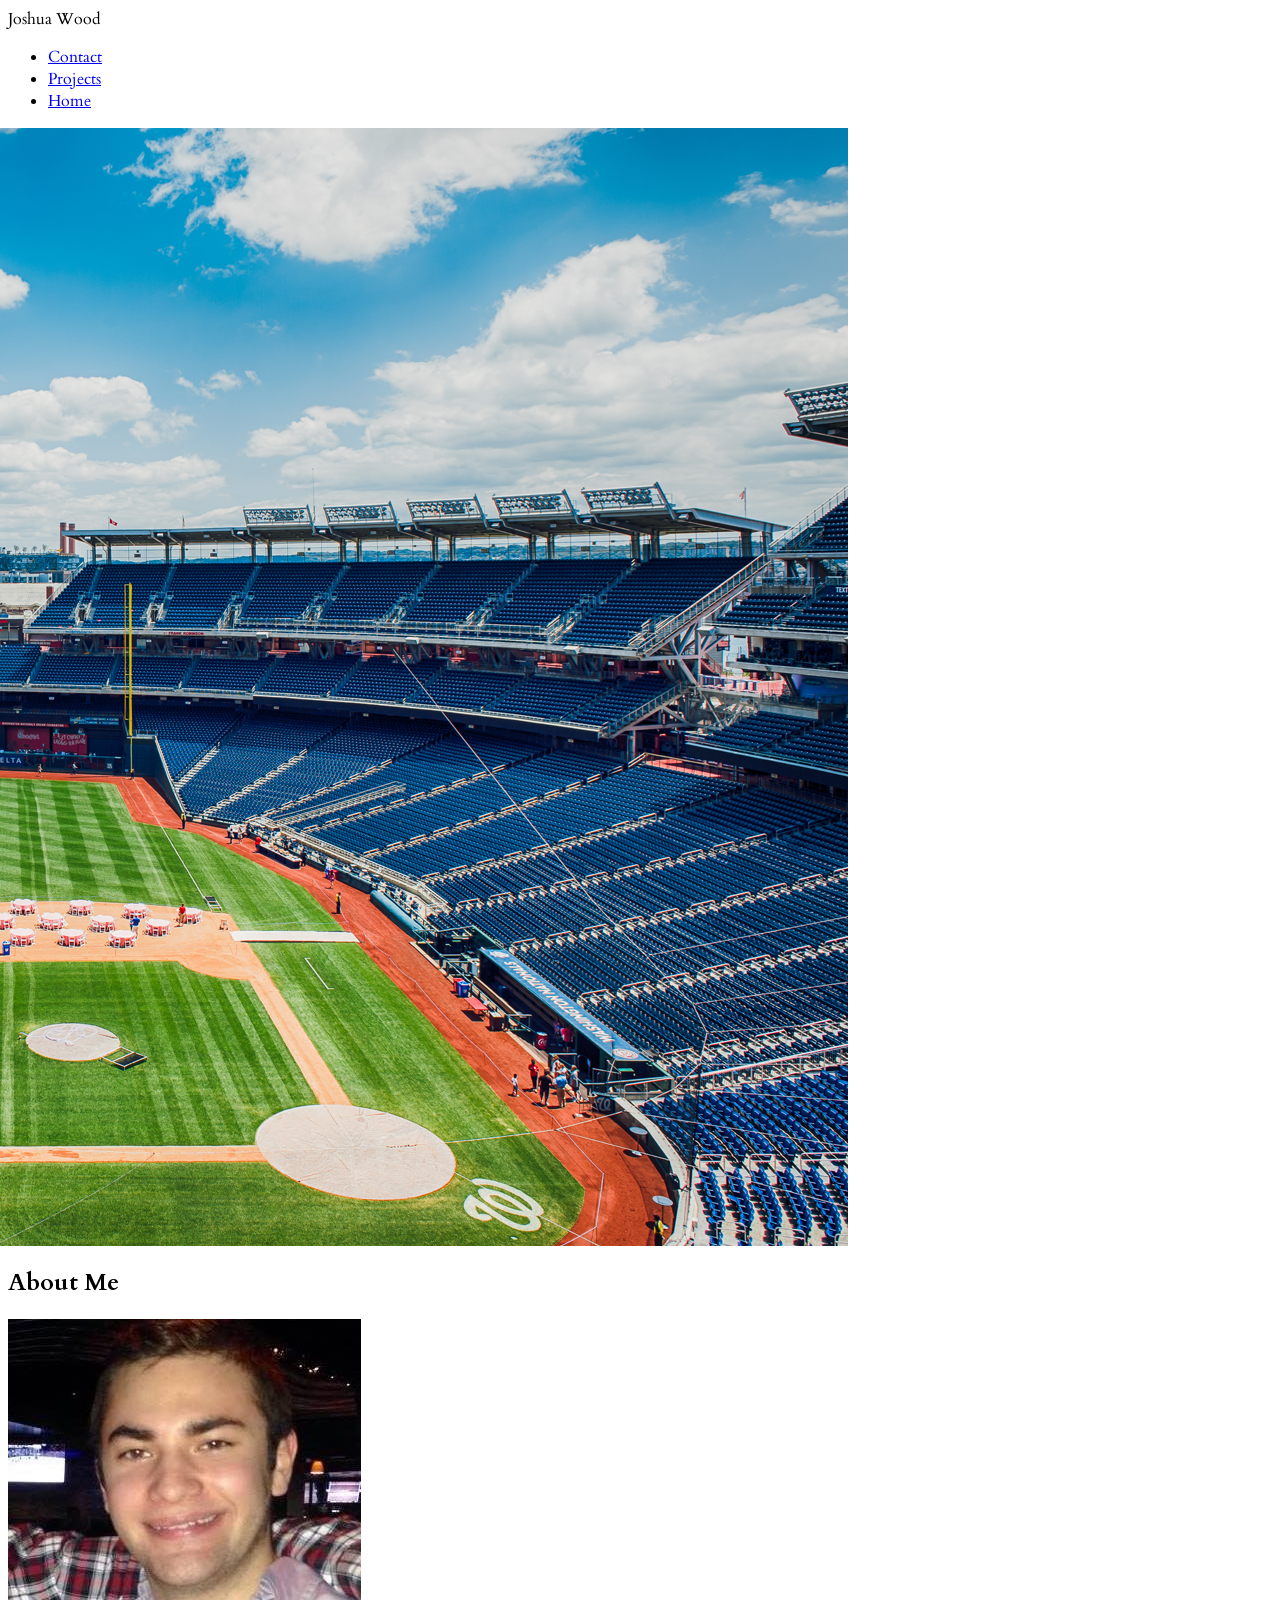
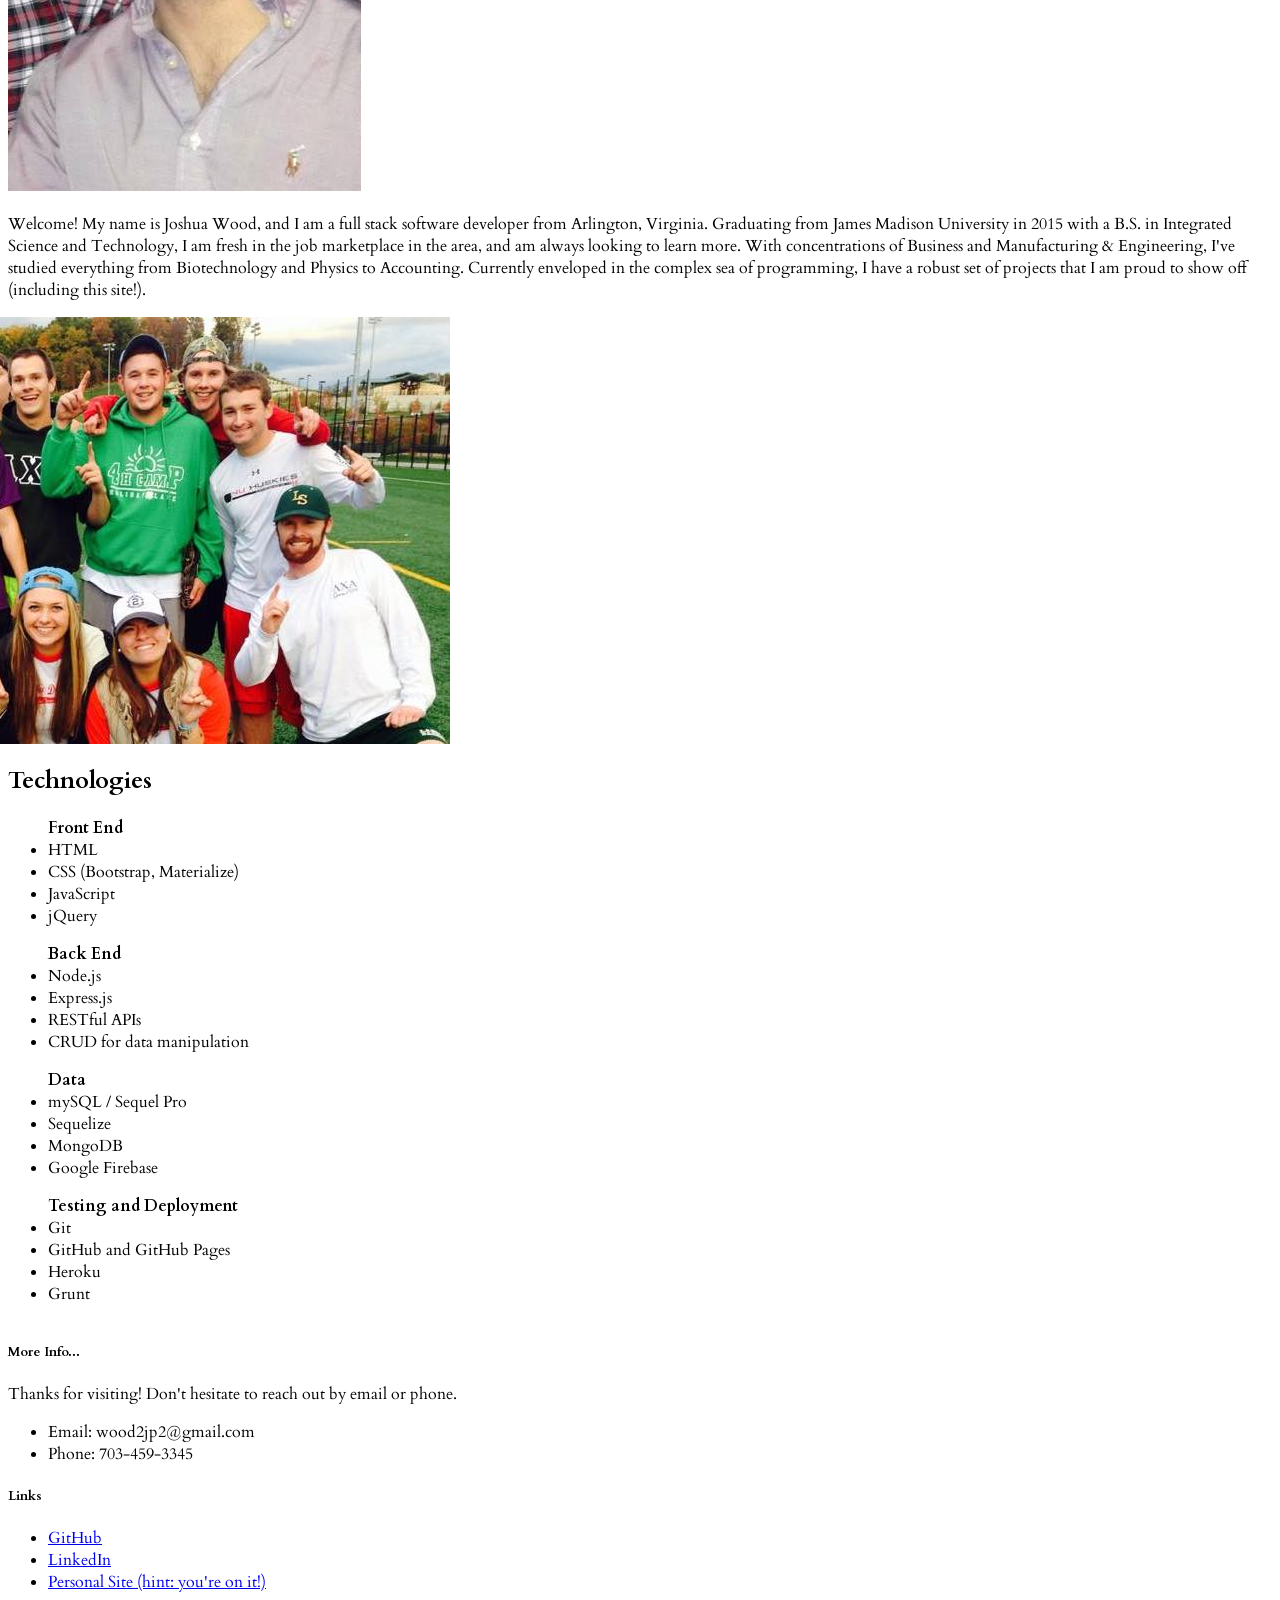
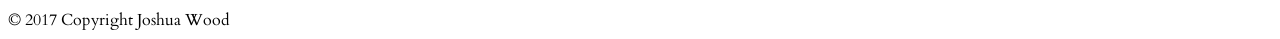
==== portfolioIndexJPW.html @ a68e0f6c "pretty much done with projects page, adding resume page and need contact" ====
<!DOCTYPE html>
<html>

<head>
  <!--Import Google Icon Font-->
  <link href="https://fonts.googleapis.com/icon?family=Material+Icons" rel="stylesheet">
  <!--Import materialize.css-->
  <link type="text/css" rel="stylesheet" href="css/materialize.min.css" media="screen,projection" />
  <link href="https://fonts.googleapis.com/css?family=Cardo" rel="stylesheet">
  <link type='text/css' rel="stylesheet" href="css/personalStyleJPW.css">
  <!--Let browser know website is optimized for mobile-->
  <meta name="viewport" content="width=device-width, initial-scale=1.0" />
</head>

<body>

  <header>
    <div class='navbar-fixed'>
      <nav>
        <div class="nav-wrapper blue accent-2">
          <a class="brand-logo center">Joshua Wood</a>
          <ul class="left hide-on-med-and-down">
            <li><a href="portfolioContactJPW.html">Contact</a></li>
            <li><a href="portfolioProjectsJPW.html">Projects</a></li>
            <li class="active"><a href="portfolioIndexJPW.html">Home</a></li>

          </ul>
        </div>
      </nav>
    </div>
  </header>

  <main>
    <div class="parallax-container">
      <div class="parallax"><img src="images/nats.jpg"></div>
    </div>
    <div class="section white">
      <div class="row container">
        <h2 class="header">About Me</h2>
        <div class="col s2">
          <img src="images/josh.jpg" alt="" class="circle responsive-img">
          <!-- notice the "circle" class -->
        </div>
        <div class='col s10'>
          <p class="grey-text text-darken-3 lighten-3">Welcome! My name is Joshua Wood, and I am a full stack software developer from Arlington, Virginia. Graduating from James Madison University in 2015 with a B.S. in Integrated Science and Technology, I am fresh in the job marketplace in the area,
            and am always looking to learn more. With concentrations of Business and Manufacturing & Engineering, I've studied everything from Biotechnology and Physics to Accounting. Currently enveloped in the complex sea of programming, I have a robust
            set of projects that I am proud to show off (including this site!).
          </p>
        </div>
      </div>
    </div>
    <div class="parallax-container">
      <div class="parallax"><img src="images/team.jpg"></div>
    </div>
    <div class="section white">
      <div class="row container">
        <h2 class="header">Technologies</h2>
        <div class='col s3'>
          <ul><strong>Front End</strong>
            <li>HTML</li>
            <li>CSS (Bootstrap, Materialize)</li>
            <li>JavaScript</li>
            <li>jQuery</li>
          </ul>
        </div>
        <div class='col s3'>
          <ul><strong>Back End</strong>
            <li>Node.js</li>
            <li>Express.js</li>
            <li>RESTful APIs</li>
            <li>CRUD for data manipulation</li>
          </ul>
        </div>
        <div class='col s3'>
          <ul><strong>Data</strong>
            <li>mySQL / Sequel Pro</li>
            <li>Sequelize</li>
            <li>MongoDB</li>
            <li>Google Firebase</li>
          </ul>
        </div>
        <div class='col s3'>
          <ul><strong>Testing and Deployment</strong>
            <li>Git</li>
            <li>GitHub and GitHub Pages</li>
            <li>Heroku</li>
            <li>Grunt</li>
          </ul>
        </div>

      </div>
    </div>
  </main>

  <footer class="page-footer blue accent-2">
    <div class="container">
      <div class="row">
        <div class="col l6 s12">
          <h5 class="white-text">More Info...</h5>
          <p class="grey-text text-lighten-4">Thanks for visiting! Don't hesitate to reach out by email or phone.</p>
          <ul>
            <li>Email: wood2jp2@gmail.com</li>
            <li>Phone: 703-459-3345</li>
          </ul>
        </div>
        <div class="col l4 offset-l2 s12">
          <h5 class="white-text">Links</h5>
          <ul>
            <li><a class="grey-text text-lighten-3" href="https://github.com/wood2jp2" target='_blank'>GitHub</a></li>
            <li><a class="grey-text text-lighten-3" href="https://www.linkedin.com/in/joshua-wood/" target='_blank'>LinkedIn</a></li>
            <li><a class="grey-text text-lighten-3" href="www.joshpwood.com" target='_blank'>Personal Site (hint: you're on it!)</a></li>
          </ul>
        </div>
      </div>
    </div>
    <div class="footer-copyright">
      <div class="container">
        © 2017 Copyright Joshua Wood
        <!-- <a class="grey-text text-lighten-4 right" href="#!">More Links</a> -->
      </div>
    </div>
  </footer>

  <!--Import jQuery before materialize.js-->
  <script type="text/javascript" src="https://code.jquery.com/jquery-3.2.1.min.js"></script>
  <script type="text/javascript" src="js/materialize.min.js"></script>
  <script type='text/javascript' src='js/personalJSJPW.js'></script>
</body>

</html>
---- css/personalStyleJPW.css ----
body {
  display: flex;
  min-height: 100vh;
  flex-direction: column;
}

main {
  flex: 1 0 auto;
}

#blah {
  color: purple
}

html {
  font-family: 'Cardo', serif;
}

#curb {
  background-image: url('../images/curb.jpg');
  background-size: cover;
}

#burger {
  background-image: url('../images/burger.jpg');
  background-size: cover;
}

#sc {
  background-image: url('../images/sc.jpg');
  background-size: cover;
}

#crystal {
  background-image: url('../images/dragon.gif');
  background-size: cover;
}

#train {
  background-image: url('../images/train.jpg');
  background-size: cover;
}

#seinfeld {
  background-image: url('../images/seinfeld.jpg');
  background-size: cover;
}

#liri {
  background-image: url('../images/siri.jpg');
  background-size: cover;
}

#bamazon {
  background-image: url('../images/amazon.jpg');
  background-size: cover;
}
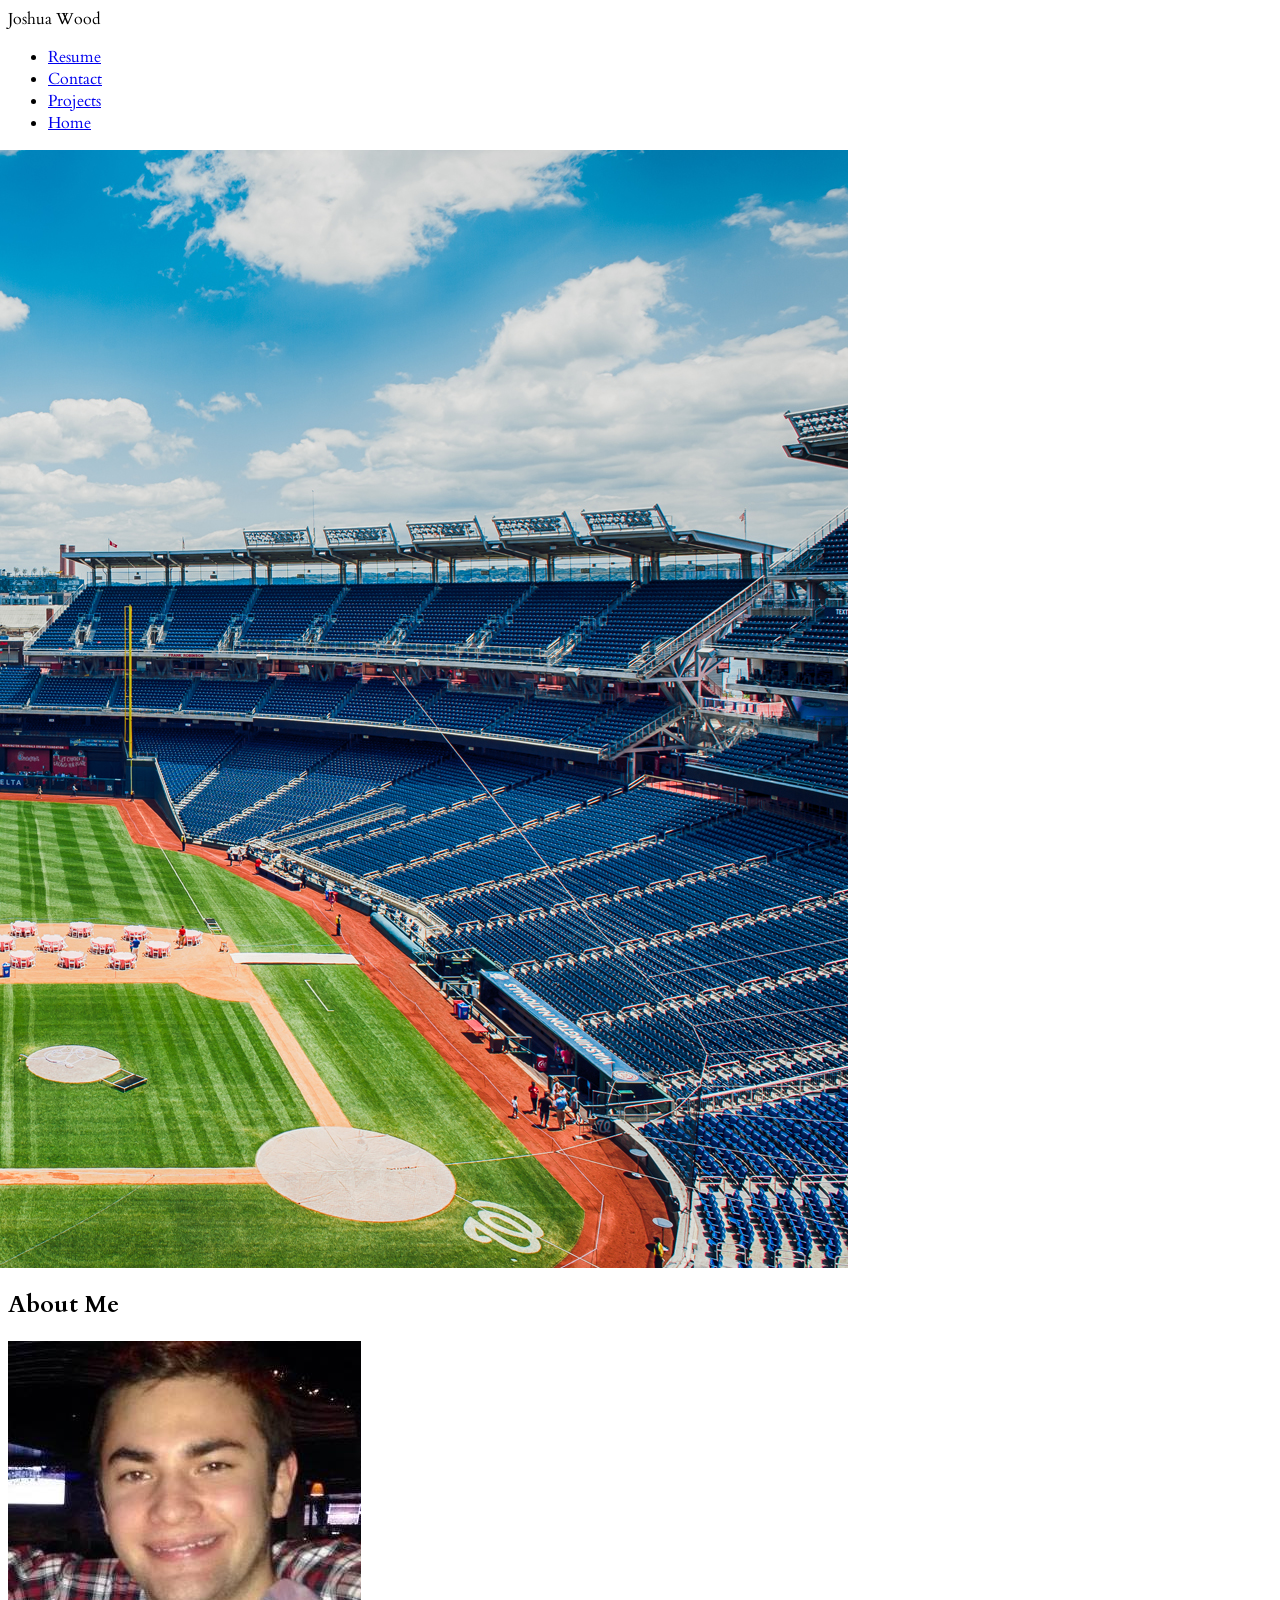
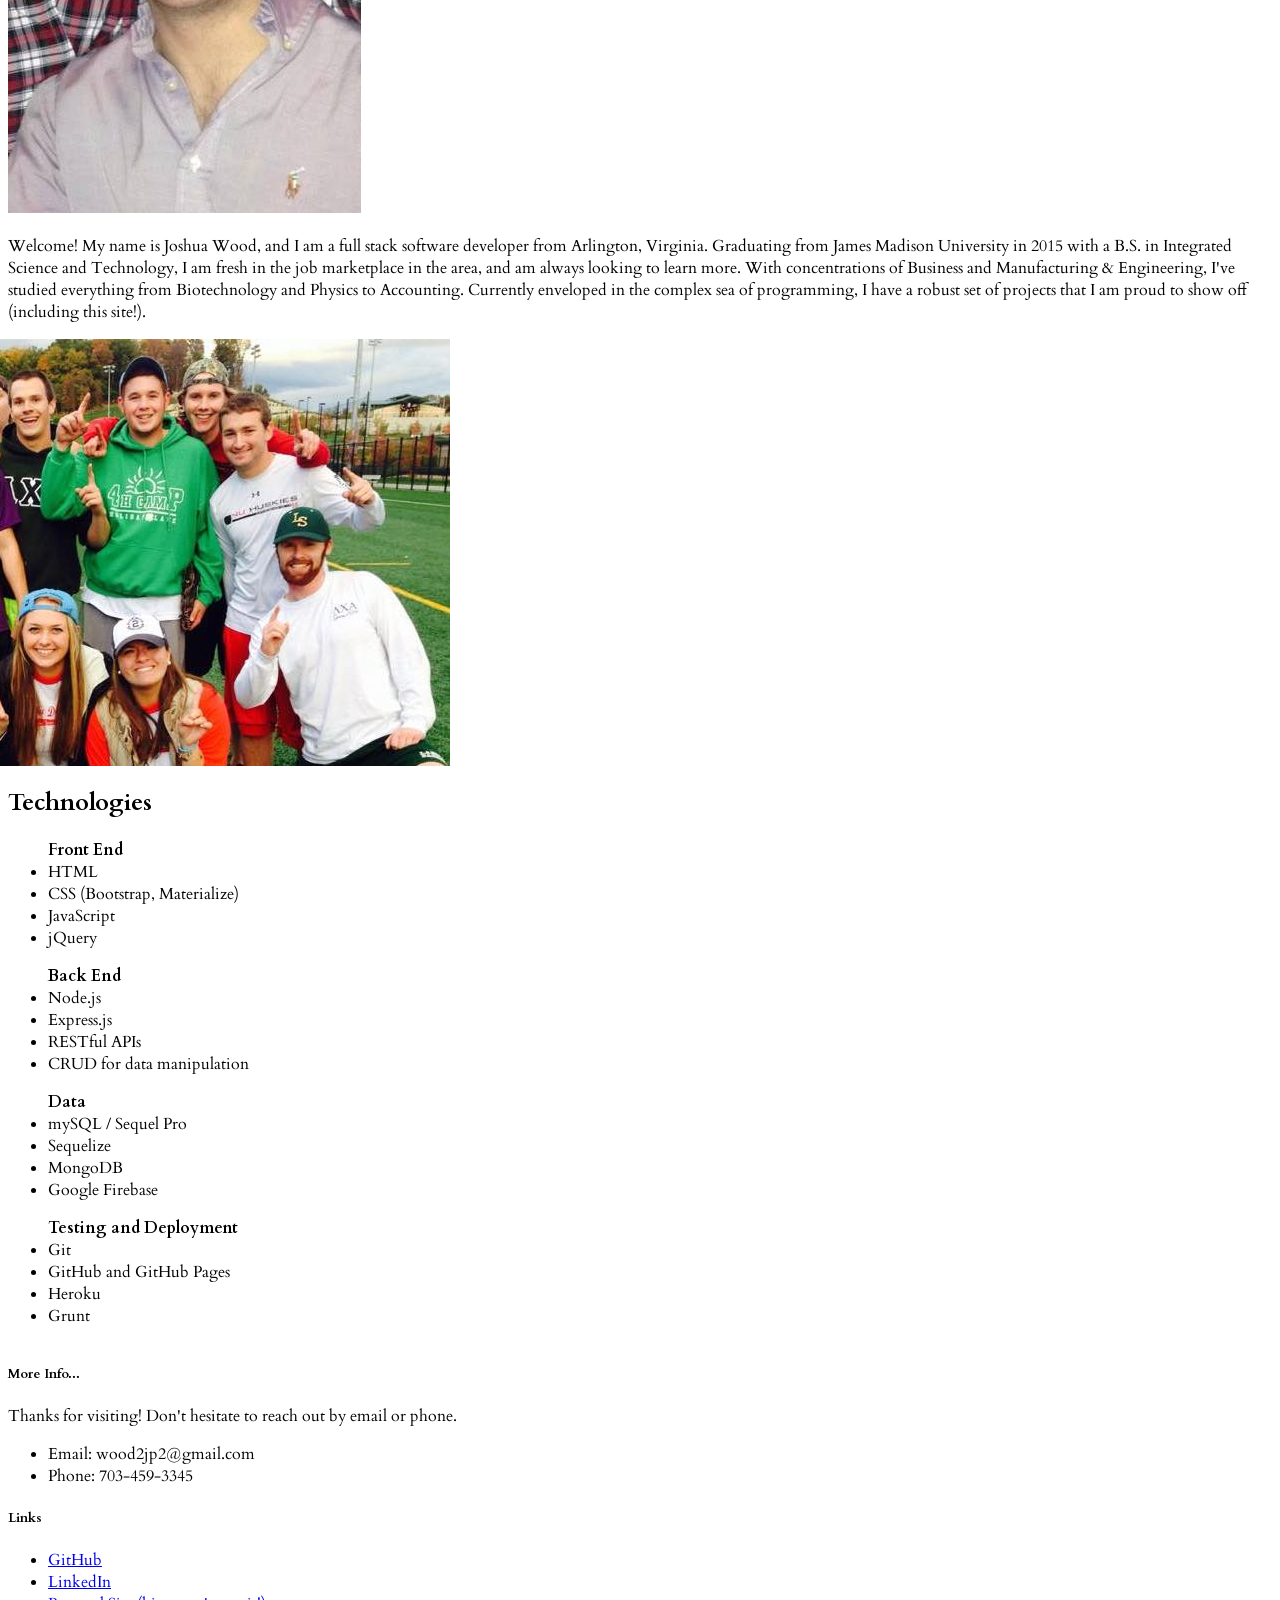
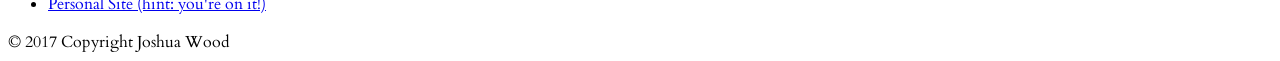
==== commit 7b479c7f: "other cool stuff, need to finish contact page" ====
--- a/portfolioIndexJPW.html
+++ b/portfolioIndexJPW.html
@@ -20,6 +20,7 @@
         <div class="nav-wrapper blue accent-2">
           <a class="brand-logo center">Joshua Wood</a>
           <ul class="left hide-on-med-and-down">
+            <li><a href="portfolioResumeJPW.html">Resume</a></li>
             <li><a href="portfolioContactJPW.html">Contact</a></li>
             <li><a href="portfolioProjectsJPW.html">Projects</a></li>
             <li class="active"><a href="portfolioIndexJPW.html">Home</a></li>
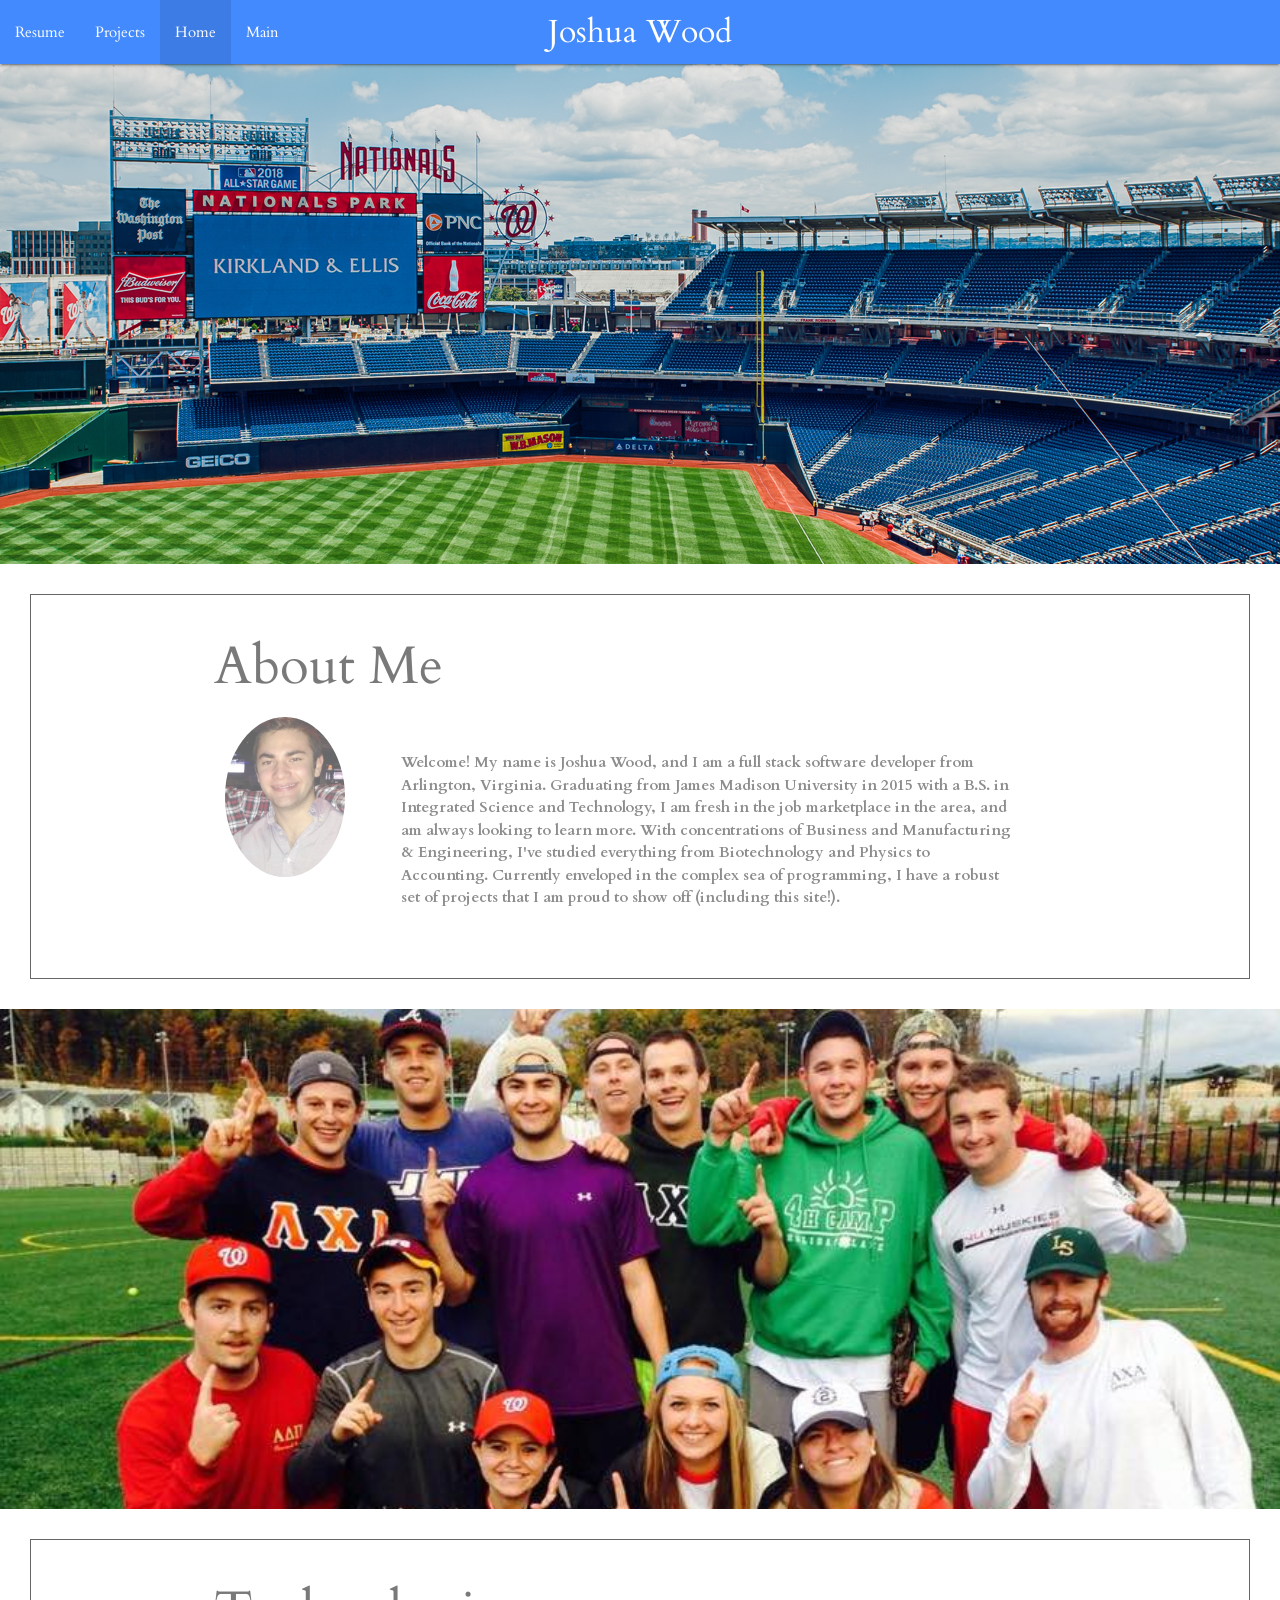
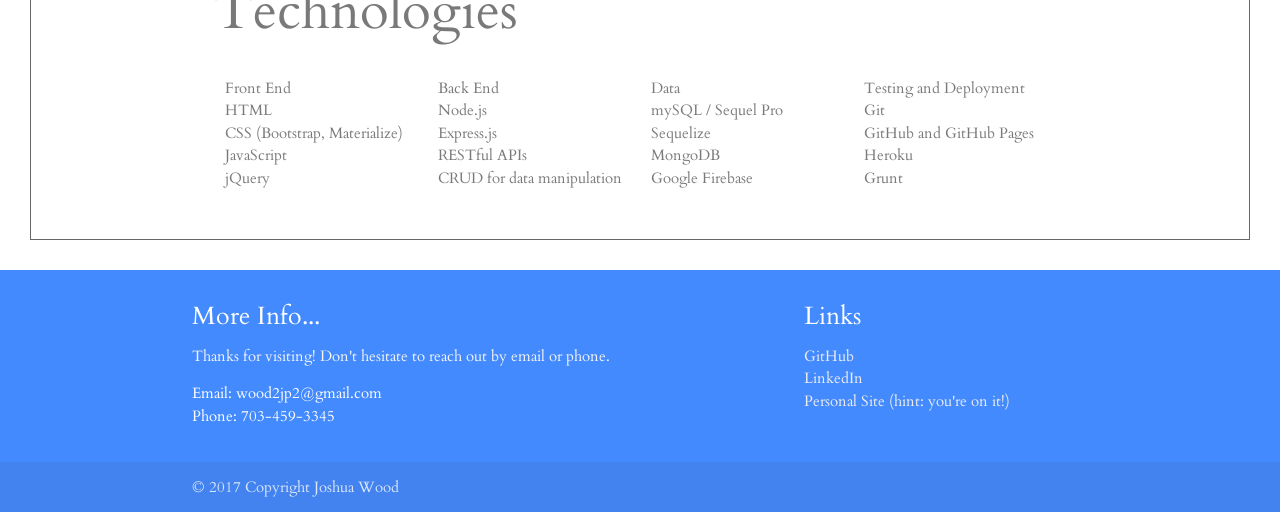
==== commit 94d784b5: "ready for early deployment" ====
--- a/portfolioIndexJPW.html
+++ b/portfolioIndexJPW.html
@@ -21,10 +21,9 @@
           <a class="brand-logo center">Joshua Wood</a>
           <ul class="left hide-on-med-and-down">
             <li><a href="portfolioResumeJPW.html">Resume</a></li>
-            <li><a href="portfolioContactJPW.html">Contact</a></li>
             <li><a href="portfolioProjectsJPW.html">Projects</a></li>
             <li class="active"><a href="portfolioIndexJPW.html">Home</a></li>
-
+            <li><a href="portfolioHomeJPW.html">Main</a></li>
           </ul>
         </div>
       </nav>
--- a/css/personalStyleJPW.css
+++ b/css/personalStyleJPW.css
@@ -55,3 +55,26 @@
   background-image: url('../images/amazon.jpg');
   background-size: cover;
 }
+
+div.section.white {
+  margin: 30px;
+  background-color: #ffffff;
+  border: 1px solid black;
+  opacity: 0.6;
+  filter: alpha(opacity=60);
+  /* For IE8 and earlier */
+}
+
+div.section.white p {
+  margin: 5%;
+  font-weight: bold;
+  color: #000000;
+}
+
+#navbarPic {
+  border-radius: 15px
+}
+
+#navName, #navNumber, #navEmail {
+  font-size: 18px
+}
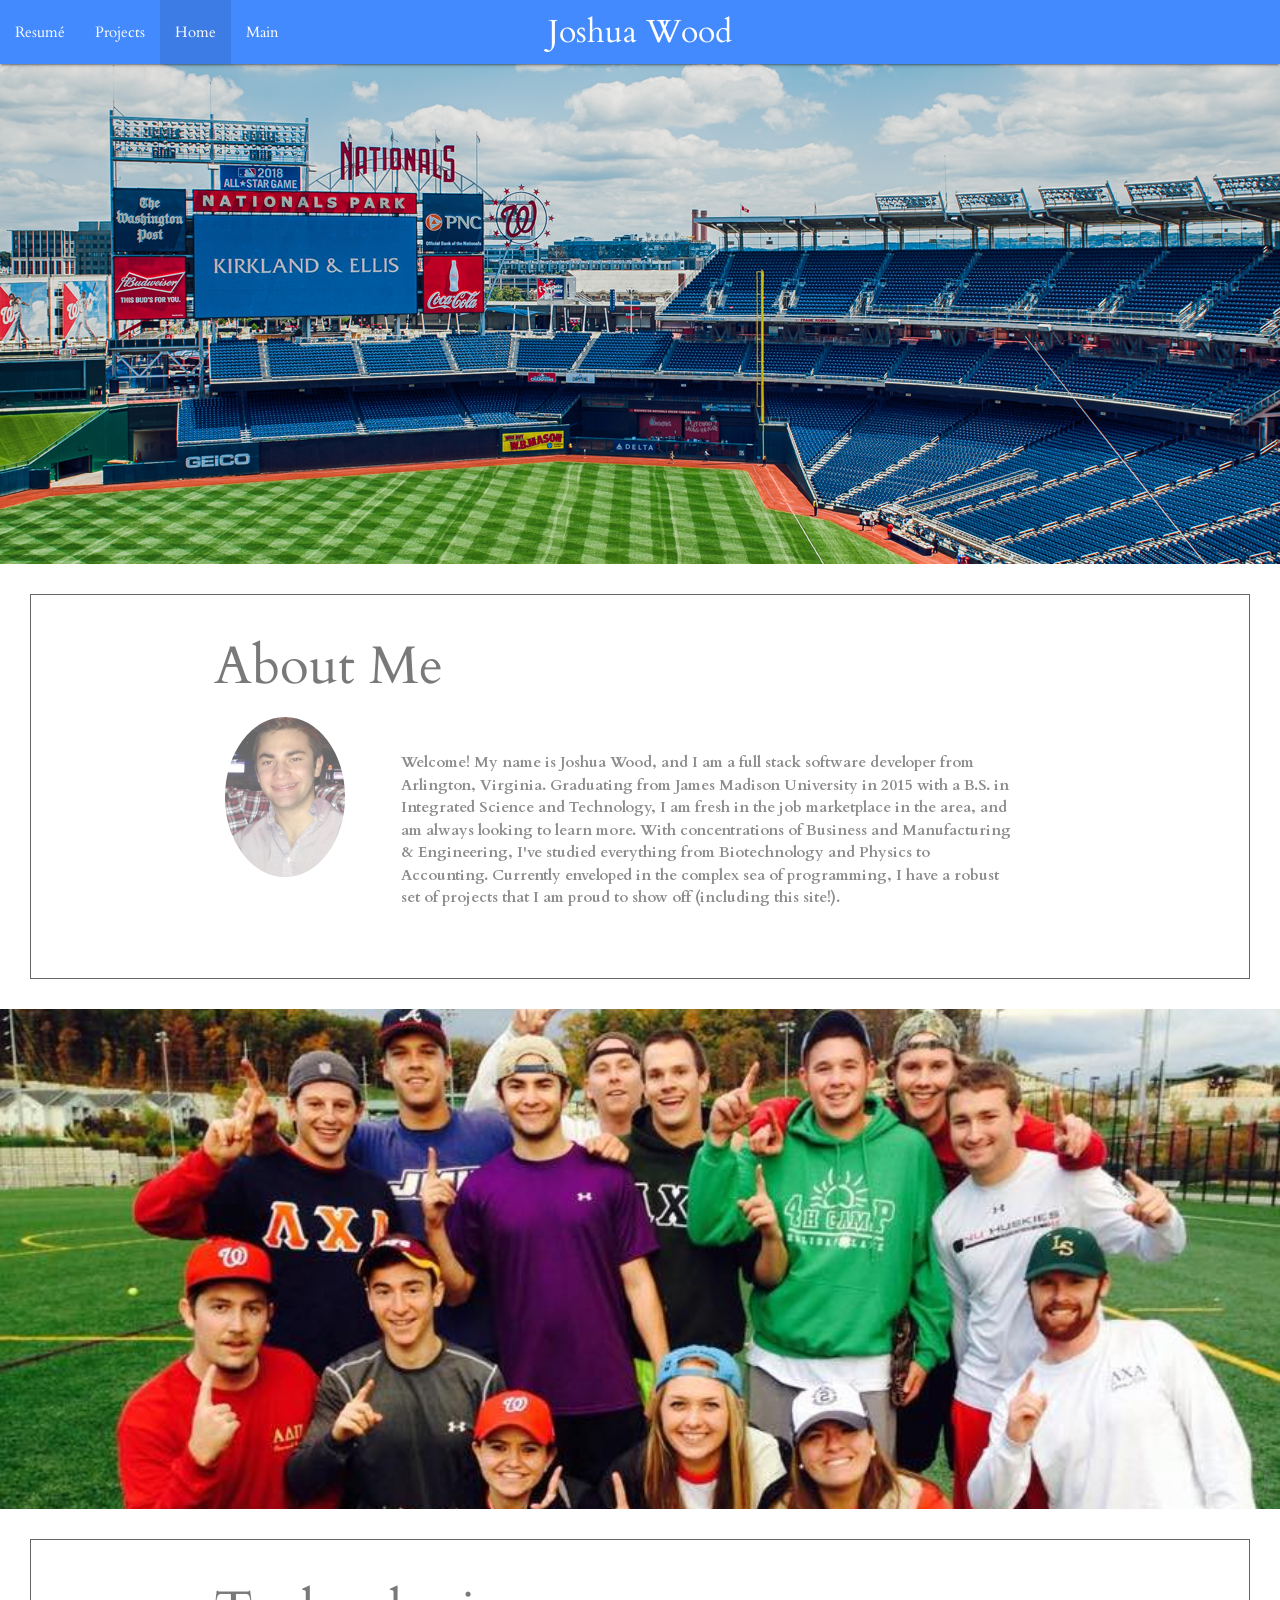
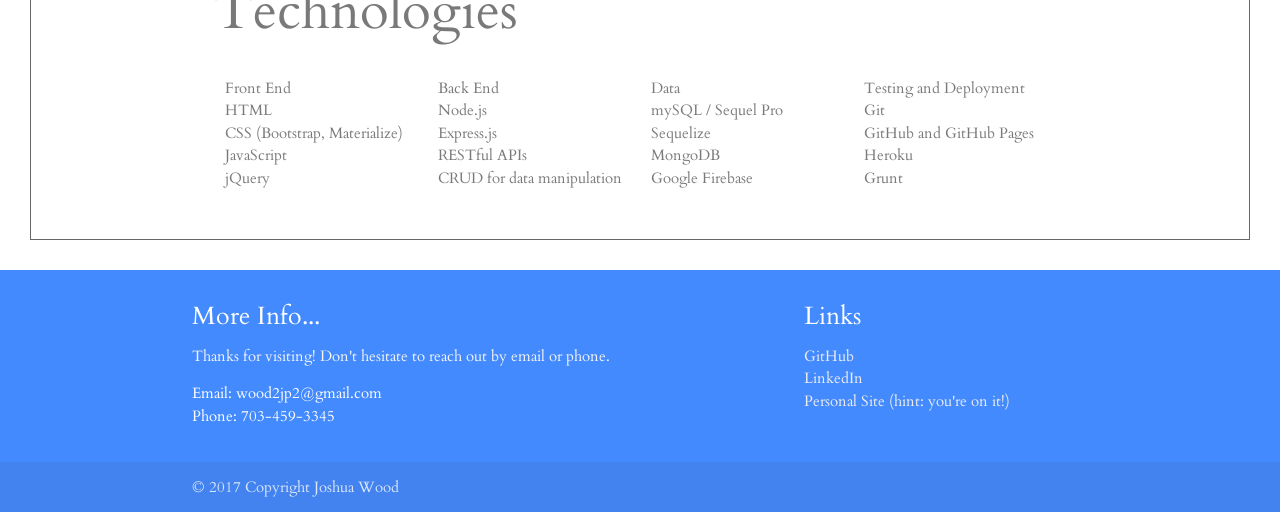
==== commit bb29c3b7: "fixed resume button" ====
--- a/portfolioIndexJPW.html
+++ b/portfolioIndexJPW.html
@@ -20,7 +20,7 @@
         <div class="nav-wrapper blue accent-2">
           <a class="brand-logo center">Joshua Wood</a>
           <ul class="left hide-on-med-and-down">
-            <li><a href="portfolioResumeJPW.html">Resume</a></li>
+            <li><a href="portfolioResumeJPW.html">Resumé</a></li>
             <li><a href="portfolioProjectsJPW.html">Projects</a></li>
             <li class="active"><a href="portfolioIndexJPW.html">Home</a></li>
             <li><a href="portfolioHomeJPW.html">Main</a></li>
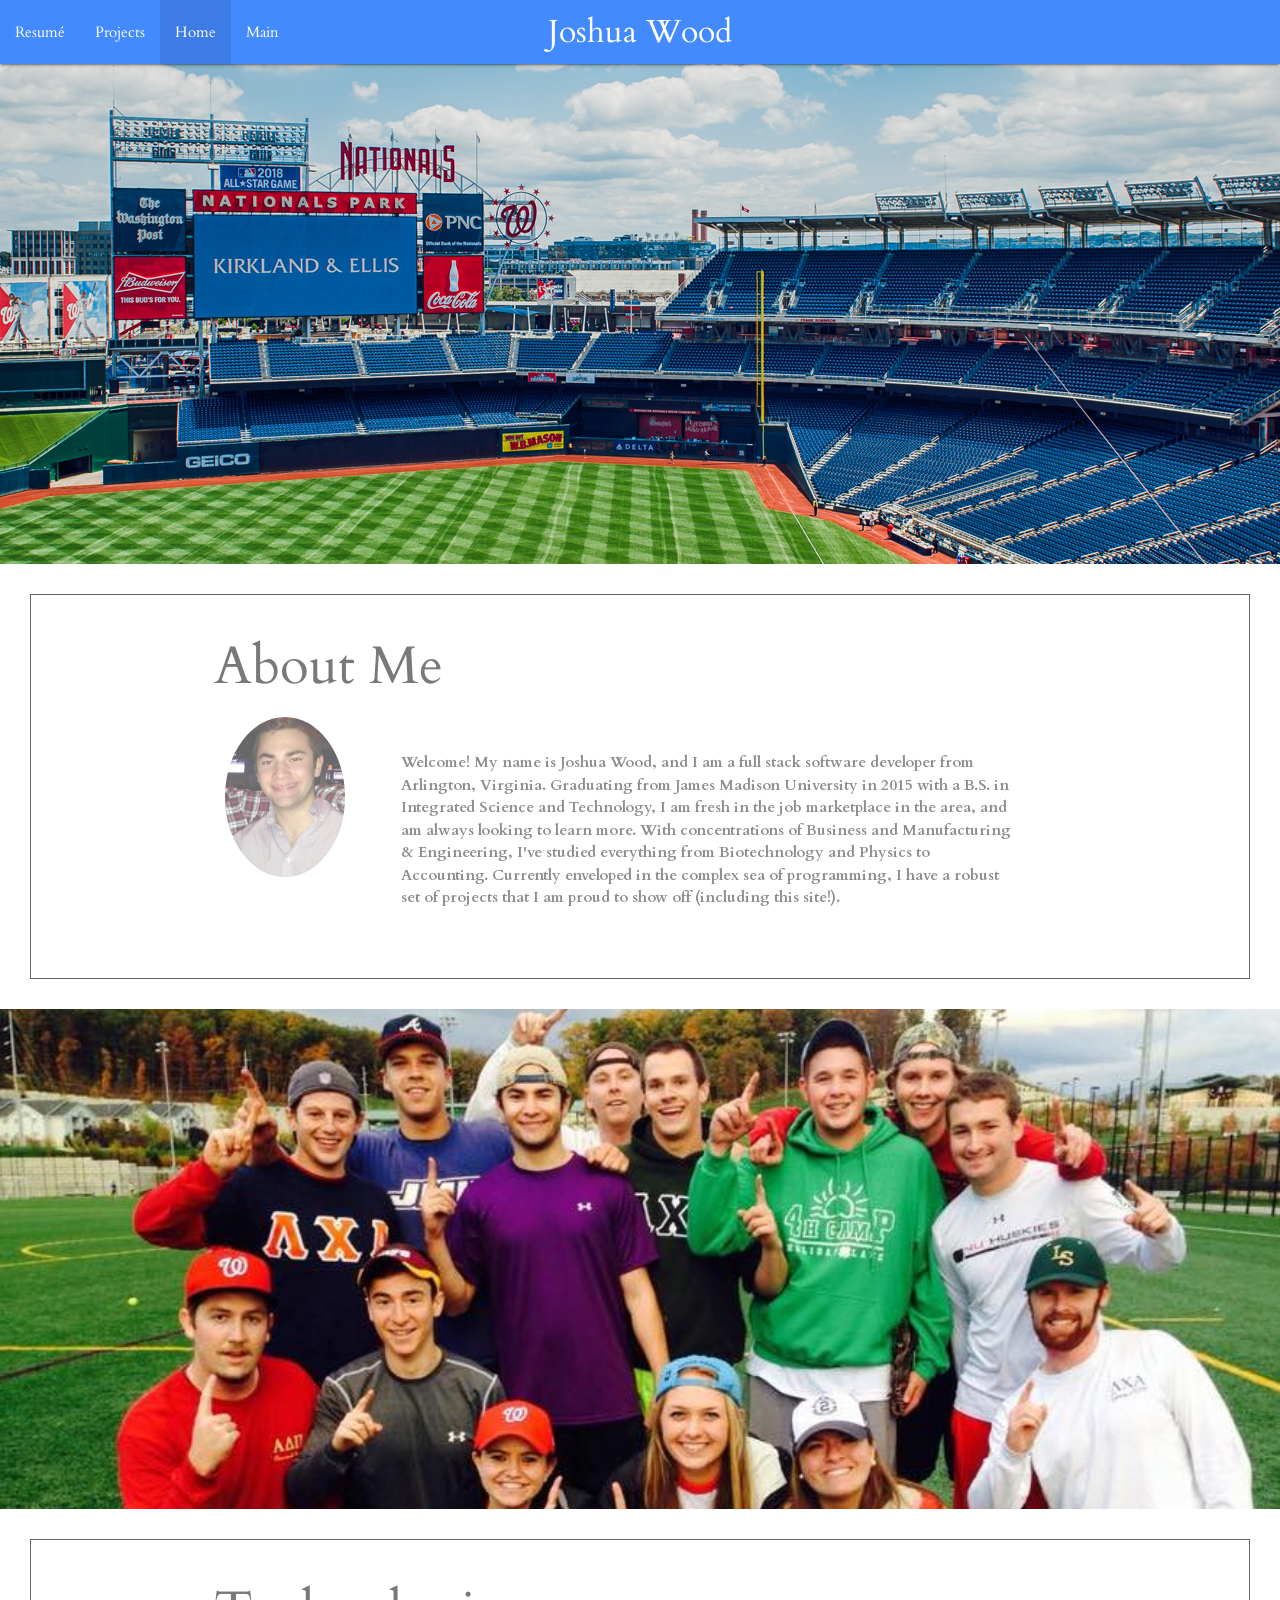
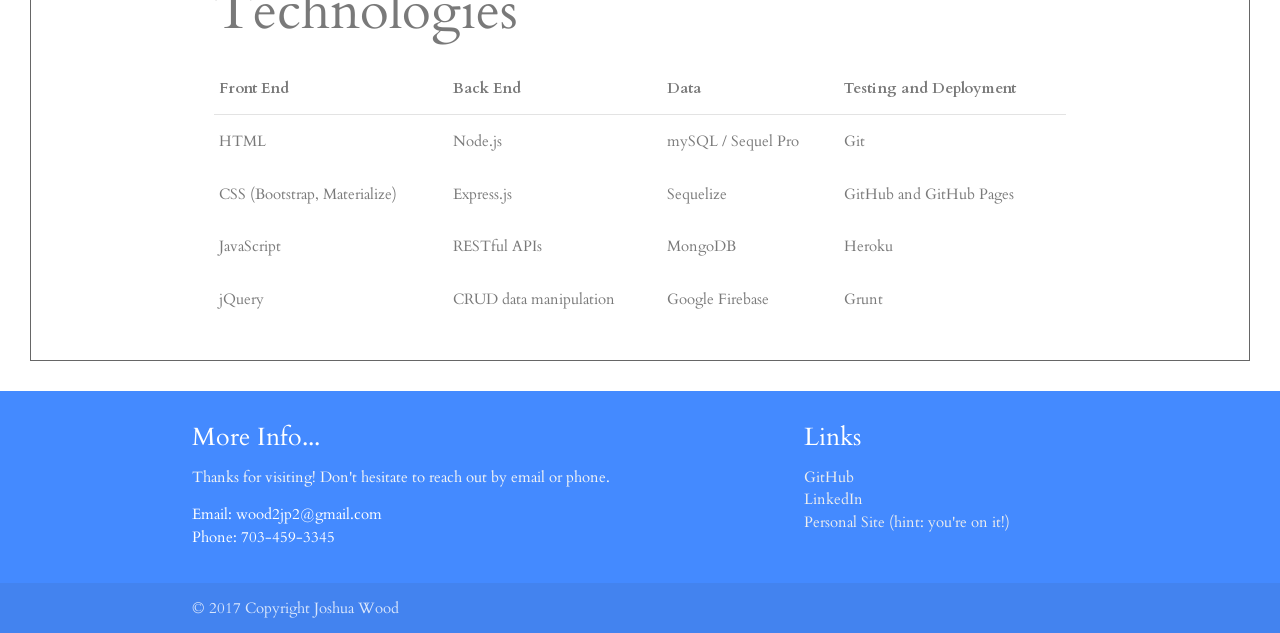
==== commit 6e45985e: "tabled technologies section on index" ====
--- a/portfolioIndexJPW.html
+++ b/portfolioIndexJPW.html
@@ -34,7 +34,7 @@
     <div class="parallax-container">
       <div class="parallax"><img src="images/nats.jpg"></div>
     </div>
-    <div class="section white">
+    <div class="section white aboutMe">
       <div class="row container">
         <h2 class="header">About Me</h2>
         <div class="col s2">
@@ -55,38 +55,45 @@
     <div class="section white">
       <div class="row container">
         <h2 class="header">Technologies</h2>
-        <div class='col s3'>
-          <ul><strong>Front End</strong>
-            <li>HTML</li>
-            <li>CSS (Bootstrap, Materialize)</li>
-            <li>JavaScript</li>
-            <li>jQuery</li>
-          </ul>
-        </div>
-        <div class='col s3'>
-          <ul><strong>Back End</strong>
-            <li>Node.js</li>
-            <li>Express.js</li>
-            <li>RESTful APIs</li>
-            <li>CRUD for data manipulation</li>
-          </ul>
-        </div>
-        <div class='col s3'>
-          <ul><strong>Data</strong>
-            <li>mySQL / Sequel Pro</li>
-            <li>Sequelize</li>
-            <li>MongoDB</li>
-            <li>Google Firebase</li>
-          </ul>
-        </div>
-        <div class='col s3'>
-          <ul><strong>Testing and Deployment</strong>
-            <li>Git</li>
-            <li>GitHub and GitHub Pages</li>
-            <li>Heroku</li>
-            <li>Grunt</li>
-          </ul>
-        </div>
+        <table>
+          <thead>
+            <tr>
+
+              <th>Front End</th>
+              <th>Back End</th>
+              <th>Data</th>
+              <th>Testing and Deployment</th>
+            </tr>
+          </thead>
+
+          <tbody>
+            <tr>
+              <td>HTML</td>
+              <td>Node.js</td>
+              <td>mySQL / Sequel Pro</td>
+              <td>Git</td>
+            </tr>
+            <tr>
+              <td>CSS (Bootstrap, Materialize)</td>
+              <td>Express.js</td>
+              <td>Sequelize</td>
+              <td>GitHub and GitHub Pages</td>
+            </tr>
+            <tr>
+              <td>JavaScript</td>
+              <td>RESTful APIs</td>
+              <td>MongoDB</td>
+              <td>Heroku</td>
+            </tr>
+            <tr>
+              <td>jQuery</td>
+              <td>CRUD data manipulation</td>
+              <td>Google Firebase</td>
+              <td>Grunt</td>
+            </tr>
+          </tbody>
+        </table>
+
 
       </div>
     </div>
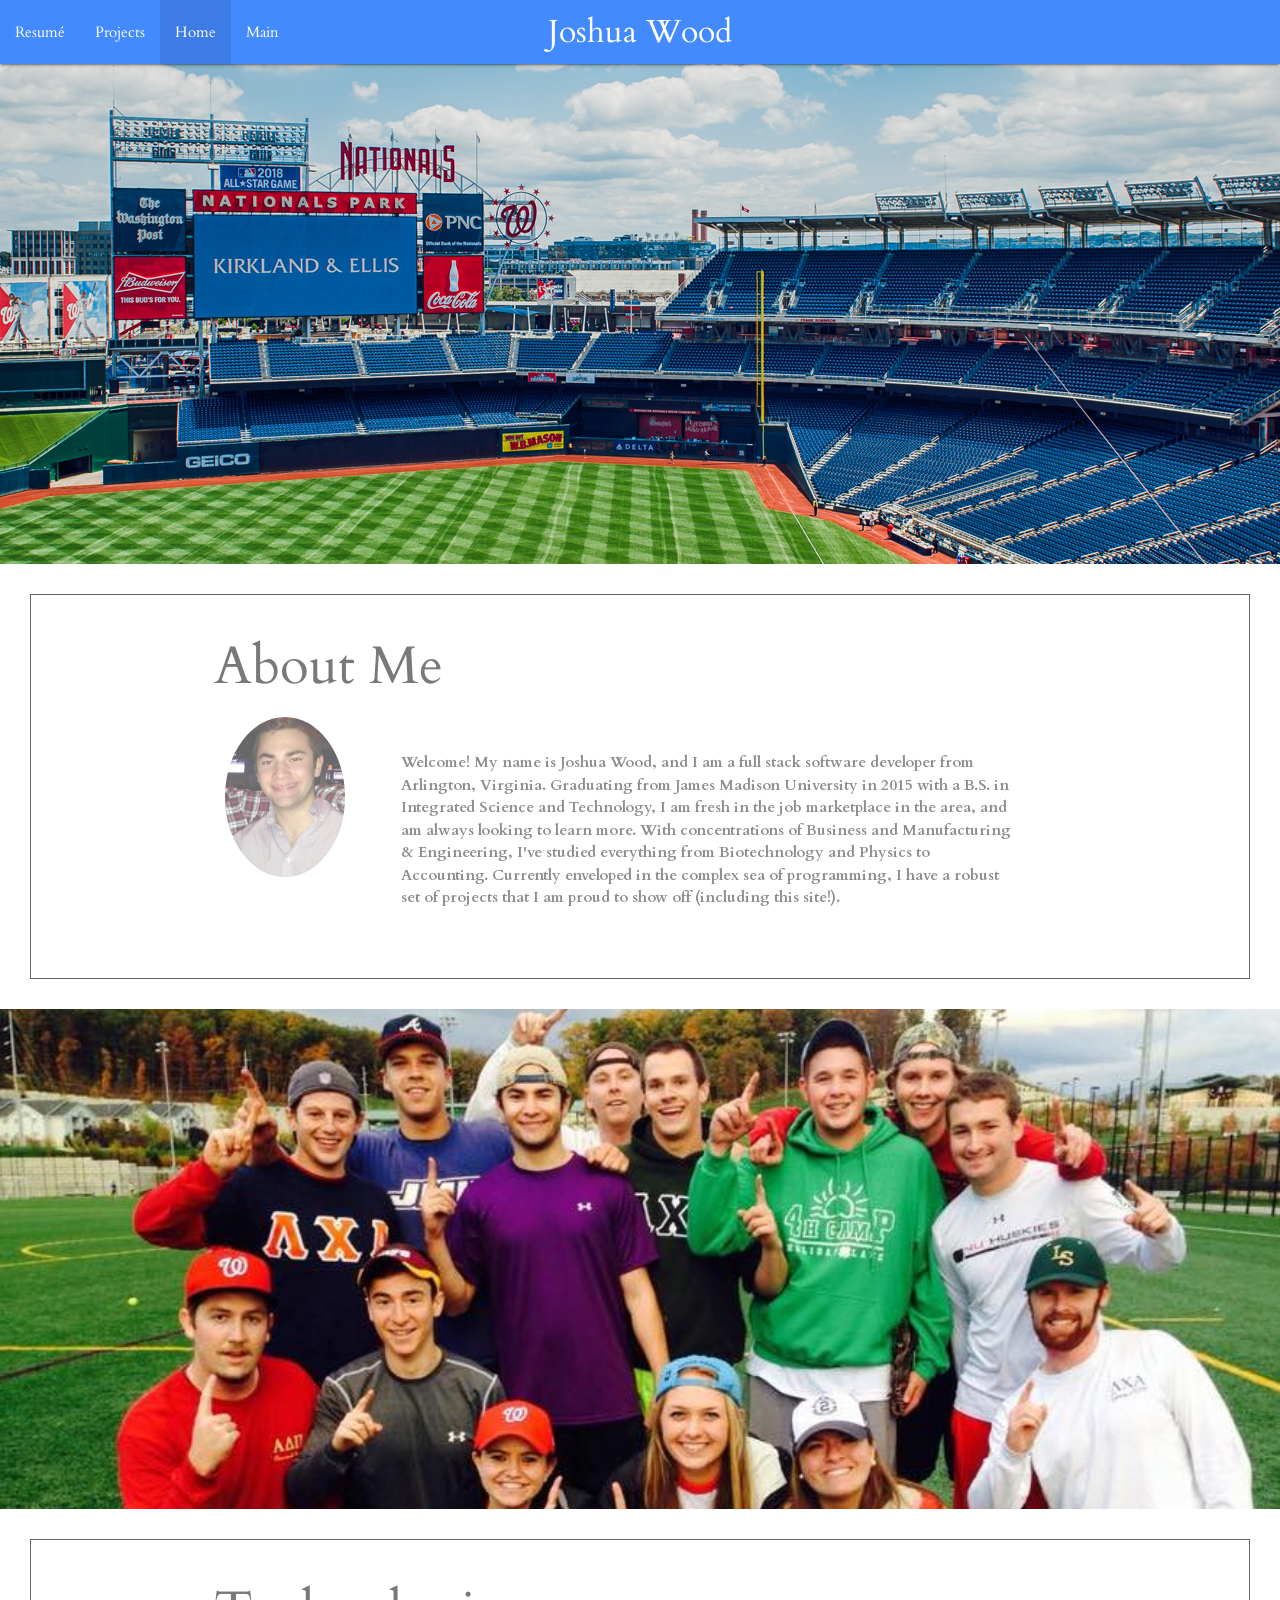
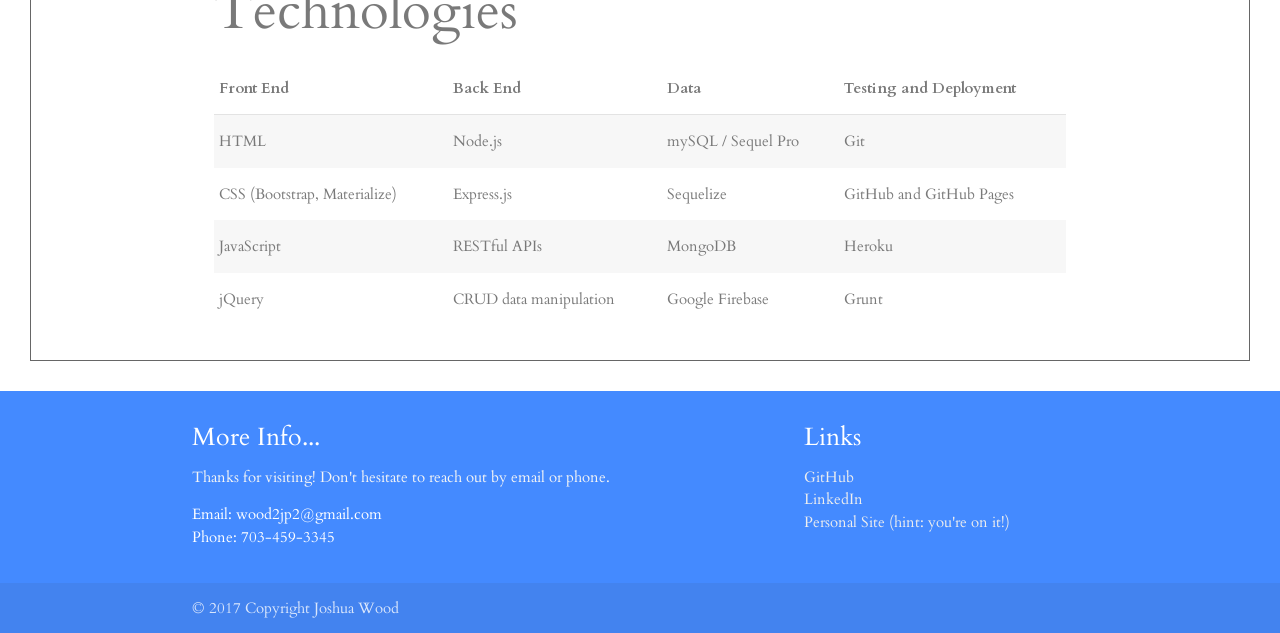
==== commit a6513555: "resume update, etc" ====
--- a/portfolioIndexJPW.html
+++ b/portfolioIndexJPW.html
@@ -55,7 +55,7 @@
     <div class="section white">
       <div class="row container">
         <h2 class="header">Technologies</h2>
-        <table>
+        <table class='striped responsive-table'>
           <thead>
             <tr>
 
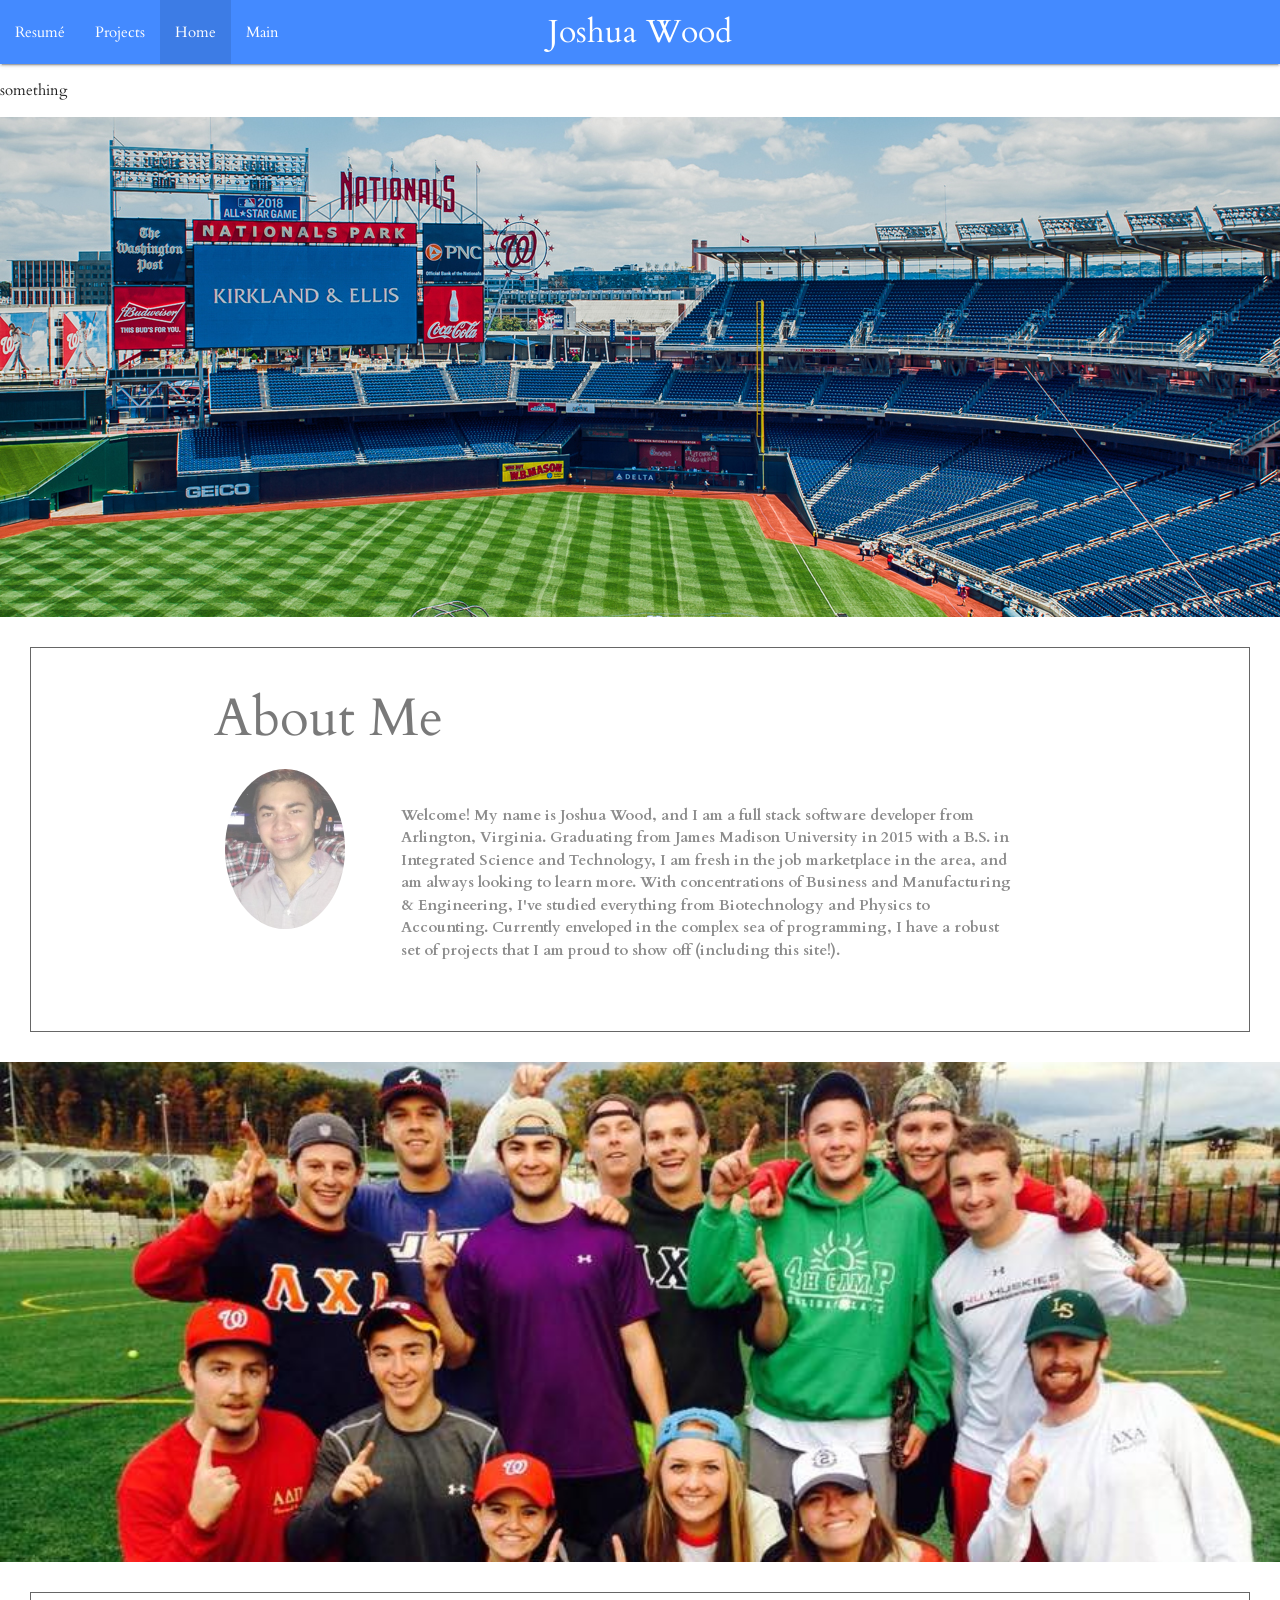
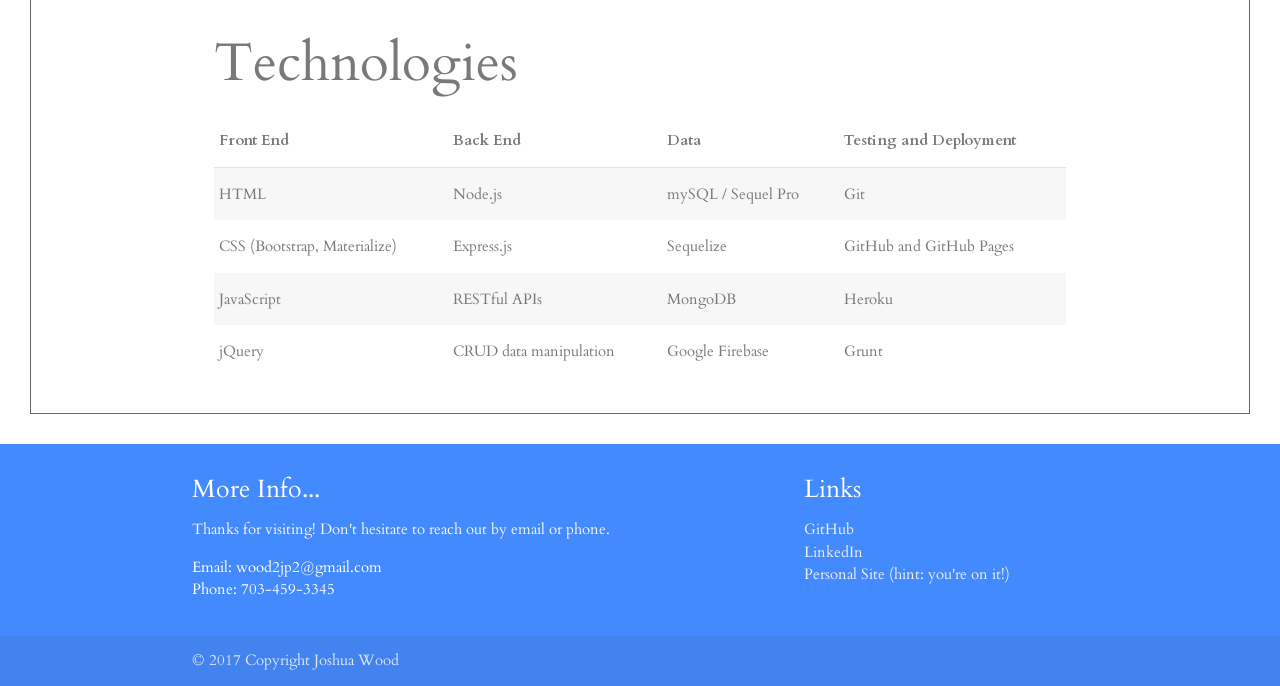
==== commit 86004289: "asdf" ====
--- a/portfolioIndexJPW.html
+++ b/portfolioIndexJPW.html
@@ -2,6 +2,7 @@
 <html>
 
 <head>
+  <meta charset="UTF-8">
   <!--Import Google Icon Font-->
   <link href="https://fonts.googleapis.com/icon?family=Material+Icons" rel="stylesheet">
   <!--Import materialize.css-->
@@ -31,6 +32,7 @@
   </header>
 
   <main>
+    <p>something</p>
     <div class="parallax-container">
       <div class="parallax"><img src="images/nats.jpg"></div>
     </div>
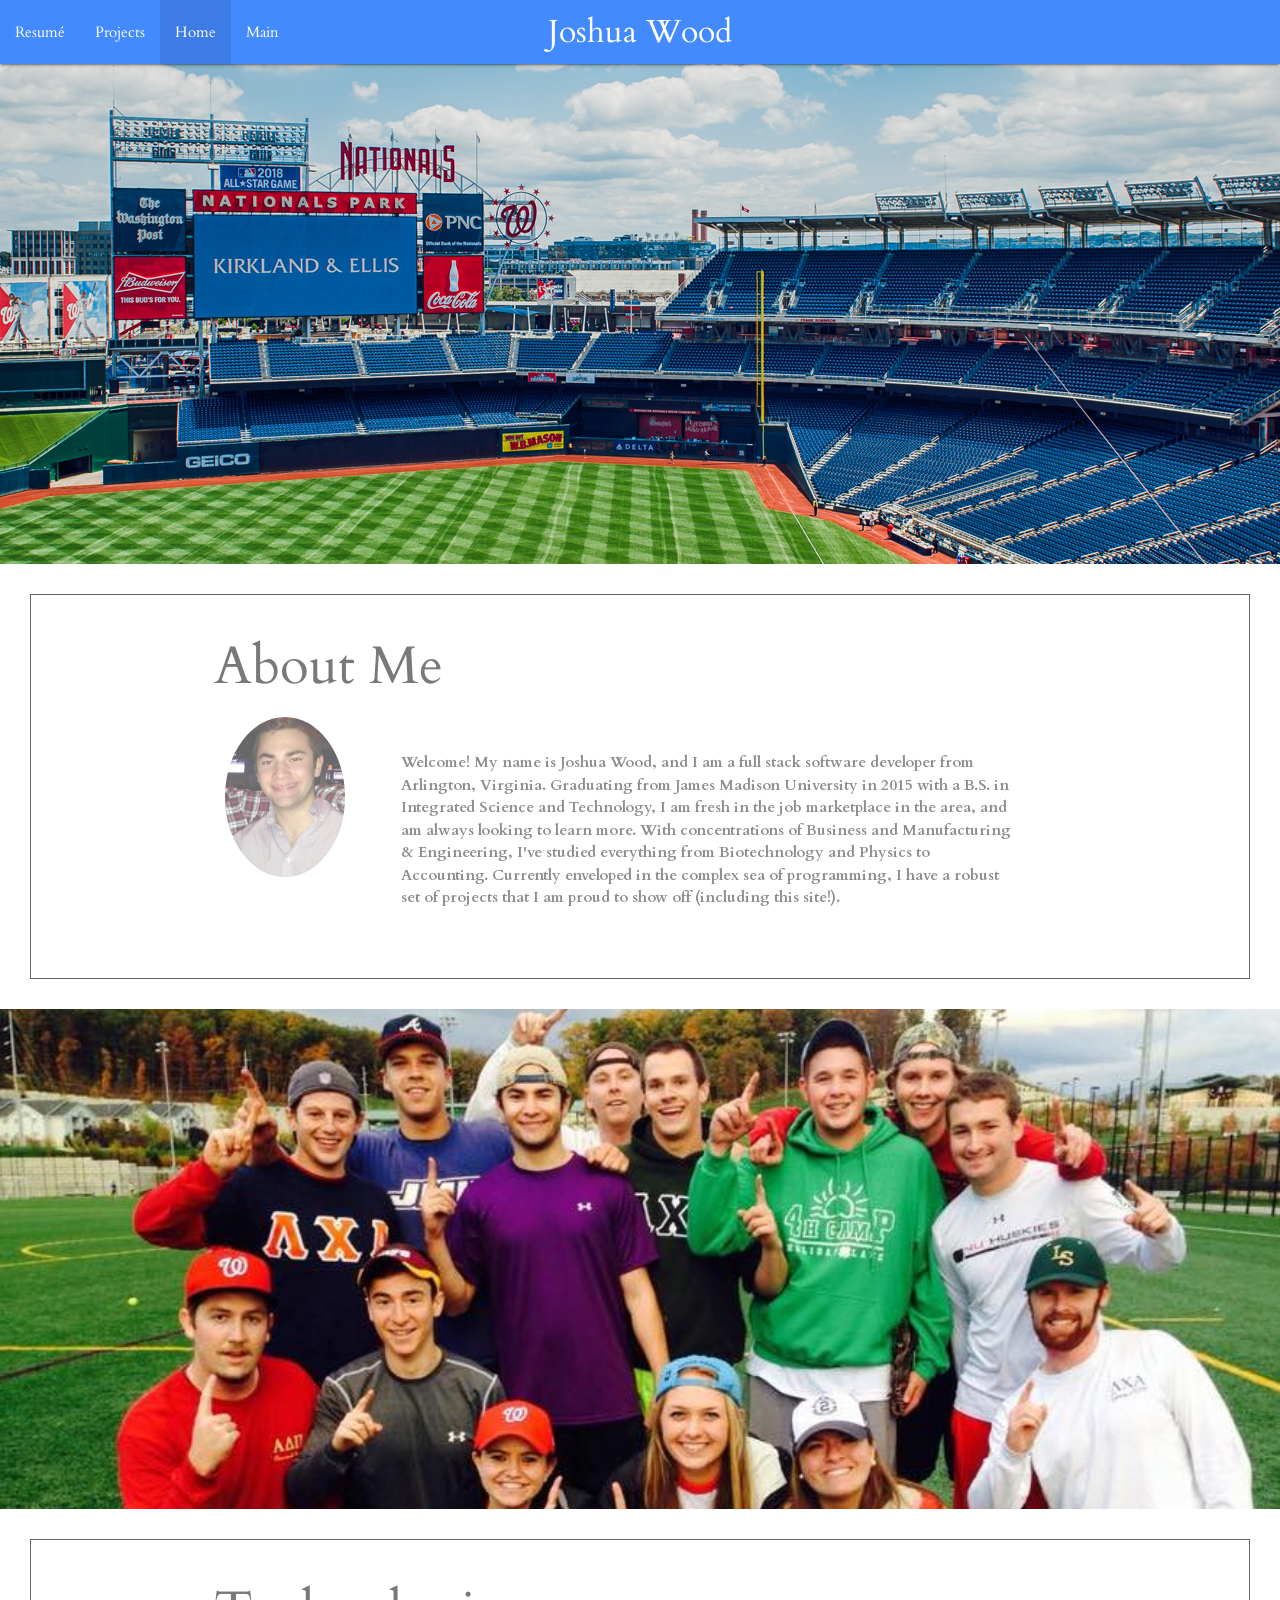
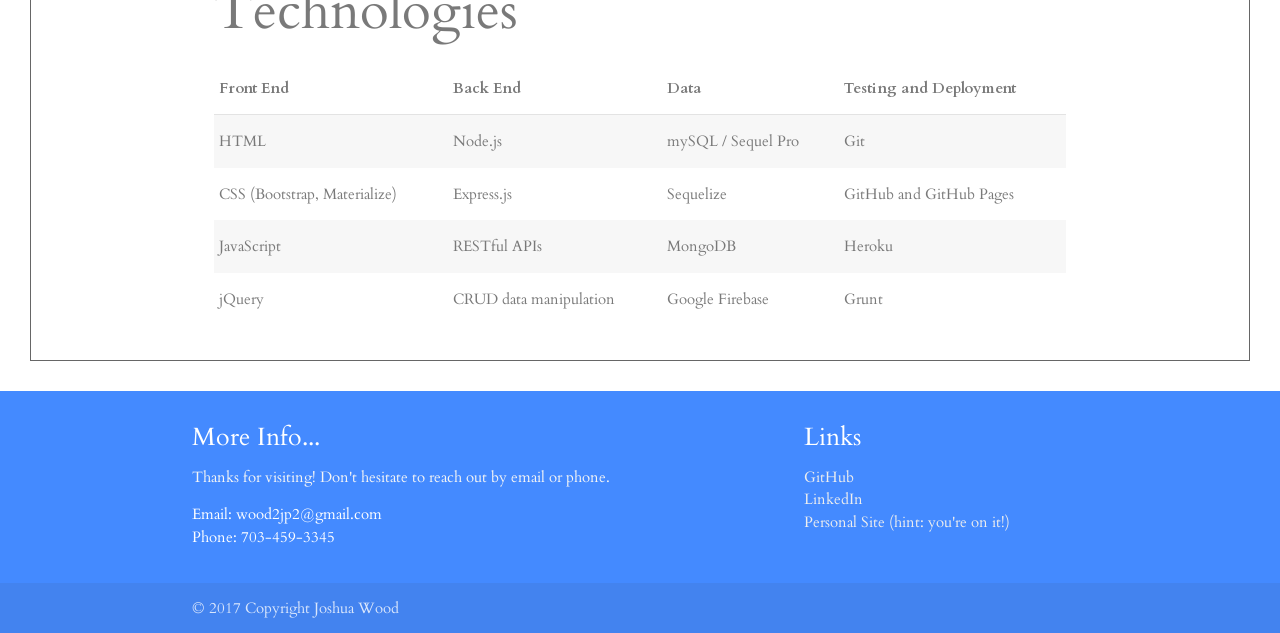
==== commit c019b053: "had to add utf8 for special characters" ====
--- a/portfolioIndexJPW.html
+++ b/portfolioIndexJPW.html
@@ -32,7 +32,6 @@
   </header>
 
   <main>
-    <p>something</p>
     <div class="parallax-container">
       <div class="parallax"><img src="images/nats.jpg"></div>
     </div>
